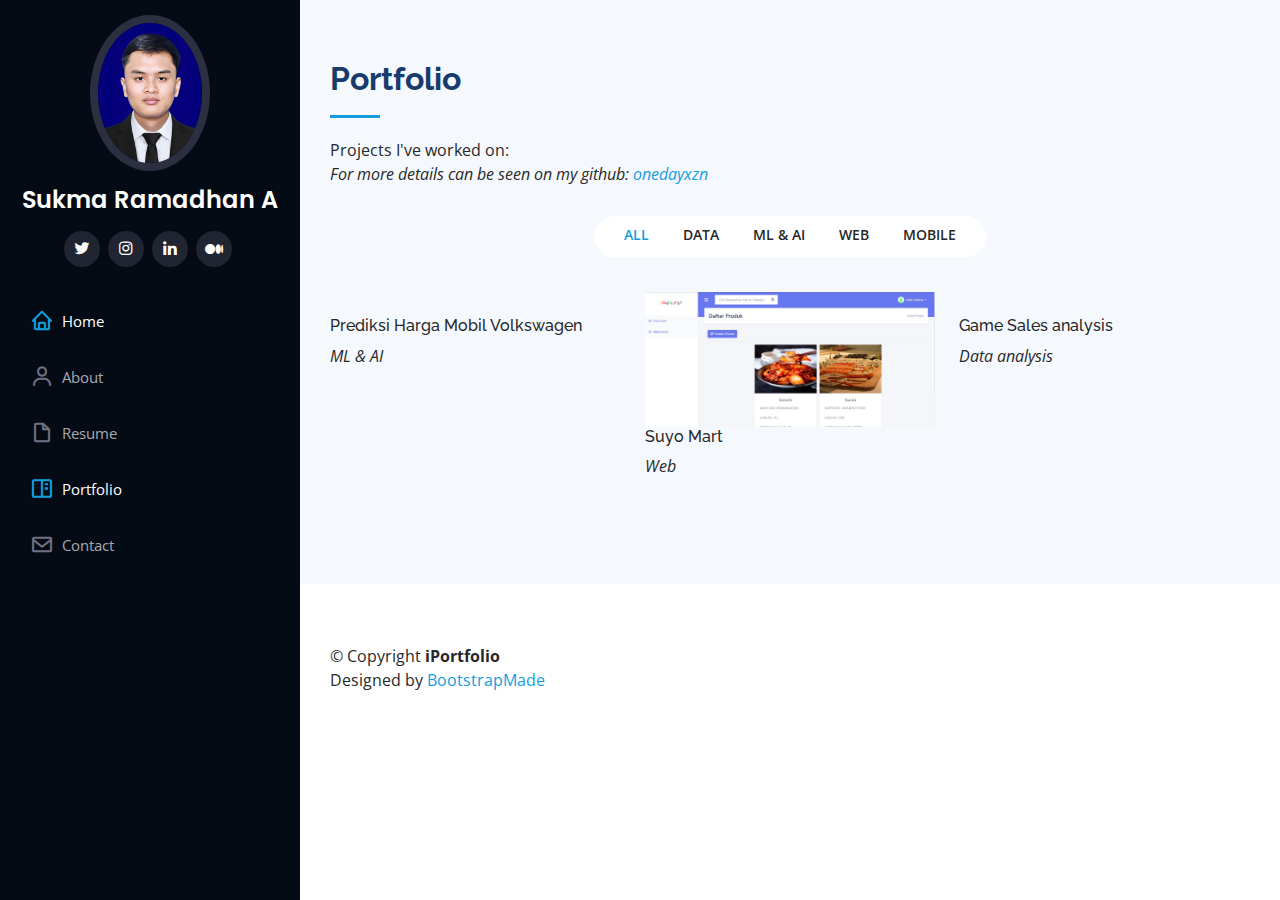
==== projects.html @ 41573844 "'update-porto'" ====
<!DOCTYPE html>
<html lang="en">
  <head>
    <meta charset="utf-8" />
    <meta content="width=device-width, initial-scale=1.0" name="viewport" />

    <title>Sukma Ramadhan Asri - Portfolio</title>
    <meta content="" name="description" />
    <meta content="" name="keywords" />

    <!-- Favicons -->
    <link href="assets/img/favicon.png" rel="icon" />
    <link href="assets/img/apple-touch-icon.png" rel="apple-touch-icon" />

    <!-- Google Fonts -->
    <link
      href="https://fonts.googleapis.com/css?family=Open+Sans:300,300i,400,400i,600,600i,700,700i|Raleway:300,300i,400,400i,500,500i,600,600i,700,700i|Poppins:300,300i,400,400i,500,500i,600,600i,700,700i"
      rel="stylesheet"
    />

    <!-- Vendor CSS Files -->
    <link href="assets/vendor/aos/aos.css" rel="stylesheet" />
    <link
      href="assets/vendor/bootstrap/css/bootstrap.min.css"
      rel="stylesheet"
    />
    <link
      href="assets/vendor/bootstrap-icons/bootstrap-icons.css"
      rel="stylesheet"
    />
    <link href="assets/vendor/boxicons/css/boxicons.min.css" rel="stylesheet" />
    <link
      href="assets/vendor/glightbox/css/glightbox.min.css"
      rel="stylesheet"
    />
    <link href="assets/vendor/swiper/swiper-bundle.min.css" rel="stylesheet" />

    <!-- Template Main CSS File -->
    <link href="assets/css/style.css" rel="stylesheet" />

    <!-- =======================================================
  * Template Name: iPortfolio
  * Updated: Jan 09 2024 with Bootstrap v5.3.2
  * Template URL: https://bootstrapmade.com/iportfolio-bootstrap-portfolio-websites-template/
  * Author: BootstrapMade.com
  * License: https://bootstrapmade.com/license/
  ======================================================== -->
  </head>

  <body>
    <!-- ======= Mobile nav toggle button ======= -->
    <i class="bi bi-list mobile-nav-toggle d-xl-none"></i>

    <!-- ======= Header ======= -->
    <header id="header">
      <div class="d-flex flex-column">
        <div class="profile">
          <img
            src="assets/img/profile-img.jpg"
            alt=""
            class="img-fluid rounded-circle"
          />
          <h1 class="text-light">
            <a href="index.html" class="text-center">Sukma Ramadhan A</a>
          </h1>
          <div class="social-links mt-3 text-center">
            <a href="https://twitter.com/onedayxzn" class="twitter"
              ><i class="bx bxl-twitter"></i
            ></a>
            <a href="https://www.instagram.com/onedayxzn/" class="instagram"
              ><i class="bx bxl-instagram"></i
            ></a>
            <a
              href="https://www.linkedin.com/in/sukma-ramadhan-asri-96b27518b/"
              class="linkedin"
              ><i class="bx bxl-linkedin"></i
            ></a>
            <a href="https://medium.com/@sukmaramadhanasri" class="medium"
              ><i class="bx bi-medium"></i
            ></a>
          </div>
        </div>

        <nav id="navbar" class="nav-menu navbar">
          <ul>
            <li>
              <a href="#hero" class="nav-link scrollto active"
                ><i class="bx bx-home"></i> <span>Home</span></a
              >
            </li>
            <li>
              <a href="#about" class="nav-link scrollto"
                ><i class="bx bx-user"></i> <span>About</span></a
              >
            </li>
            <li>
              <a href="#resume" class="nav-link scrollto"
                ><i class="bx bx-file-blank"></i> <span>Resume</span></a
              >
            </li>
            <li>
              <a href="#portfolio" class="nav-link scrollto"
                ><i class="bx bx-book-content"></i> <span>Portfolio</span></a
              >
            </li>

            <li>
              <a href="#contact" class="nav-link scrollto"
                ><i class="bx bx-envelope"></i> <span>Contact</span></a
              >
            </li>
          </ul>
        </nav>
        <!-- .nav-menu -->
      </div>
    </header>
    <!-- End Header -->

    <main id="main">
      <!-- ======= Portfolio Section ======= -->
      <section id="portfolio" class="portfolio section-bg">
        <div class="container">
          <div class="section-title">
            <h2>Portfolio</h2>
            <p>
              Projects I've worked on:<br />
              <em
                >For more details can be seen on my github:
                <a href="https://github.com/onedayxzn">onedayxzn</a></em
              >
            </p>
          </div>
          <div class="row" data-aos="fade-up">
            <div class="col-lg-12 d-flex justify-content-center">
              <ul id="portfolio-flters">
                <li data-filter="*" class="filter-active">All</li>
                <li data-filter=".filter-Data">Data</li>
                <li data-filter=".filter-ML">ML & AI</li>
                <li data-filter=".filter-Web">Web</li>
                <li data-filter=".filter-Mobile">Mobile</li>
              </ul>
            </div>
          </div>

          <div
            class="row portfolio-container"
            data-aos="fade-up"
            data-aos-delay="100"
          >
            <!-- prediksi harga mobil vw -->
            <div class="col-lg-4 col-md-6 portfolio-item filter-ML">
              <div class="portfolio-wrap">
                <img
                  src="https://miro.medium.com/v2/resize:fit:720/format:webp/1*7A7jtomhX-BjxSXqsYT0jg.jpeg"
                  class="img-fluid"
                  alt=""
                />
                <h6>Prediksi Harga Mobil Volkswagen</h6>
                <p><em>ML & AI</em></p>
                <div class="portfolio-links">
                  <a
                    href="details/prediksiMobilVw.html"
                    title="More Details"
                    id="1"
                    ><i class="bx bx-link"></i
                  ></a>
                </div>
              </div>
            </div>
            <!-- end prediksi harga mobil vw -->
            <!-- suyomart -->
            <div class="col-lg-4 col-md-6 portfolio-item filter-Web">
              <div class="portfolio-wrap">
                <img
                  src="assets/img/suyomart/Admin.jpg"
                  class="img-fluid"
                  alt=""
                />
                <h6>Suyo Mart</h6>
                <p><em>Web</em></p>
                <div class="portfolio-links">
                  <a href="details/suyomart.html" title="More Details" id="1"
                    ><i class="bx bx-link"></i
                  ></a>
                </div>
              </div>
            </div>
            <!-- end suyo mart -->
            <!-- game Sales analisis -->
            <div class="col-lg-4 col-md-6 portfolio-item filter-Data">
              <div class="portfolio-wrap">
                <img
                  src="https://miro.medium.com/v2/resize:fit:472/format:webp/0*Ng141RICuc_CJXlo.jpg"
                  class="img-fluid"
                  alt=""
                />
                <h6>Game Sales analysis</h6>
                <p><em>Data analysis</em></p>
                <div class="portfolio-links">
                  <a
                    href="details/gamesalesanalisis.html"
                    title="More Details"
                    id="1"
                    ><i class="bx bx-link"></i
                  ></a>
                </div>
              </div>
            </div>
          </div>

          <!-- end game sales analisis -->
        </div>
        <!-- <div>Under Maintanance</div> -->
      </section>
      <!-- End Portfolio Section -->

      <section>
        <div class="container">
          <div class="copyright">
            &copy; Copyright <strong><span>iPortfolio</span></strong>
          </div>
          <div class="credits">
            <!-- All the links in the footer should remain intact. -->
            <!-- You can delete the links only if you purchased the pro version. -->
            <!-- Licensing information: https://bootstrapmade.com/license/ -->
            <!-- Purchase the pro version with working PHP/AJAX contact form: https://bootstrapmade.com/iportfolio-bootstrap-portfolio-websites-template/ -->
            Designed by <a href="https://bootstrapmade.com/">BootstrapMade</a>
          </div>
        </div>
      </section>
    </main>
    <!-- End #main -->
    <a
      href="#"
      class="back-to-top d-flex align-items-center justify-content-center"
      ><i class="bi bi-arrow-up-short"></i
    ></a>

    <!-- Vendor JS Files -->
    <script src="assets/vendor/purecounter/purecounter_vanilla.js"></script>
    <script src="assets/vendor/aos/aos.js"></script>
    <script src="assets/vendor/bootstrap/js/bootstrap.bundle.min.js"></script>
    <script src="assets/vendor/glightbox/js/glightbox.min.js"></script>
    <script src="assets/vendor/isotope-layout/isotope.pkgd.min.js"></script>
    <script src="assets/vendor/swiper/swiper-bundle.min.js"></script>
    <script src="assets/vendor/typed.js/typed.umd.js"></script>
    <script src="assets/vendor/waypoints/noframework.waypoints.js"></script>
    <script src="assets/vendor/php-email-form/validate.js"></script>

    <!-- Template Main JS File -->
    <script src="assets/js/main.js"></script>
  </body>
</html>
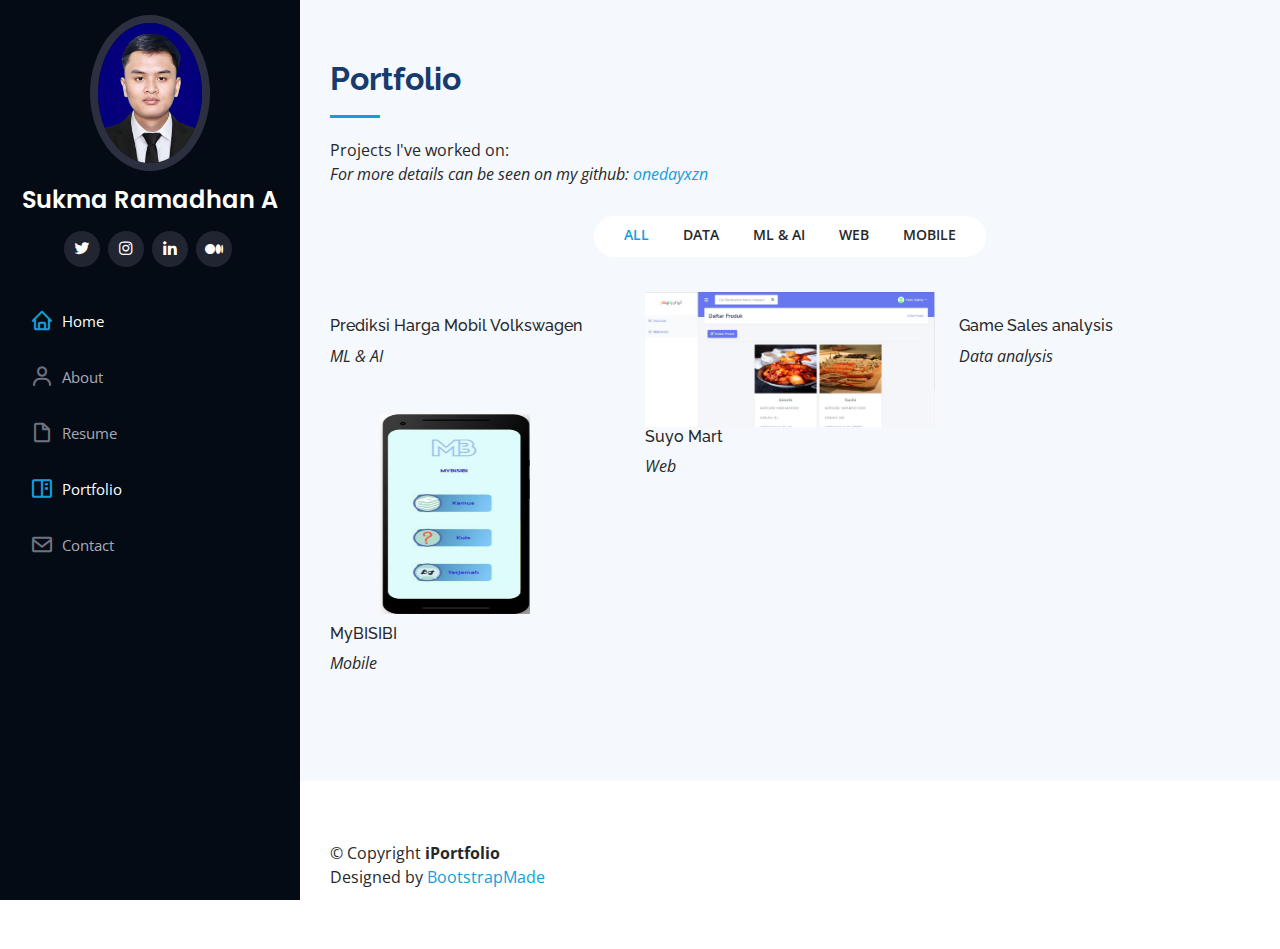
==== commit d5b2e2ec: "update porto" ====
--- a/projects.html
+++ b/projects.html
@@ -206,6 +206,29 @@
                 </div>
               </div>
             </div>
+            <!-- my bisibi -->
+            <div class="col-lg-4 col-md-6 portfolio-item filter-Mobile">
+              <div class="portfolio-wrap">
+                <img
+                  src="assets/img/mybisibi/Picture.png"
+                  style="
+                    height: 200px;
+                    width: 150px;
+                    margin-left: 50px;
+                    margin-bottom: 10px;
+                  "
+                  class="img-fluid"
+                  alt=""
+                />
+                <h6>MyBISIBI</h6>
+                <p><em>Mobile</em></p>
+                <div class="portfolio-links">
+                  <a href="details/mybisibi.html" title="More Details" id="1"
+                    ><i class="bx bx-link"></i
+                  ></a>
+                </div>
+              </div>
+            </div>
           </div>
 
           <!-- end game sales analisis -->
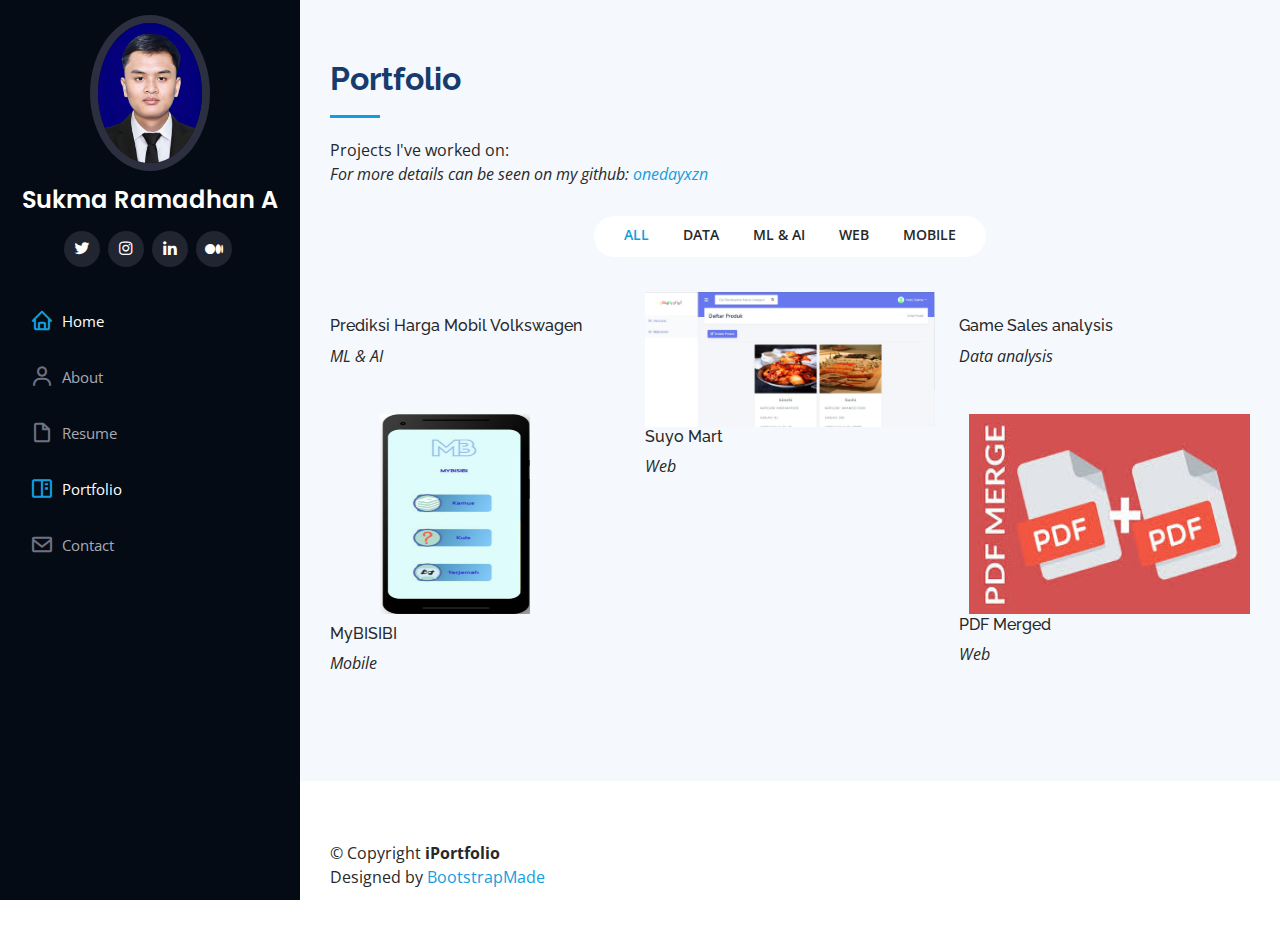
==== commit 3ac50e87: "add pdf-merged-projects" ====
--- a/projects.html
+++ b/projects.html
@@ -229,6 +229,29 @@
                 </div>
               </div>
             </div>
+            <!-- pdf - merged -->
+            <div class="col-lg-4 col-md-6 portfolio-item filter-Web">
+              <div class="portfolio-wrap">
+                <img
+                  src="assets/img/pdfmerged/download.jpeg"
+                  style="
+                    height: 200px;
+                    width: 350px;
+                    margin-left: 10px;
+                    margin-bottom: 1px;
+                  "
+                  class="img-fluid"
+                  alt=""
+                />
+                <h6>PDF Merged</h6>
+                <p><em>Web</em></p>
+                <div class="portfolio-links">
+                  <a href="details/pdfmerged.html" title="More Details" id="1"
+                    ><i class="bx bx-link"></i
+                  ></a>
+                </div>
+              </div>
+            </div>
           </div>
 
           <!-- end game sales analisis -->
